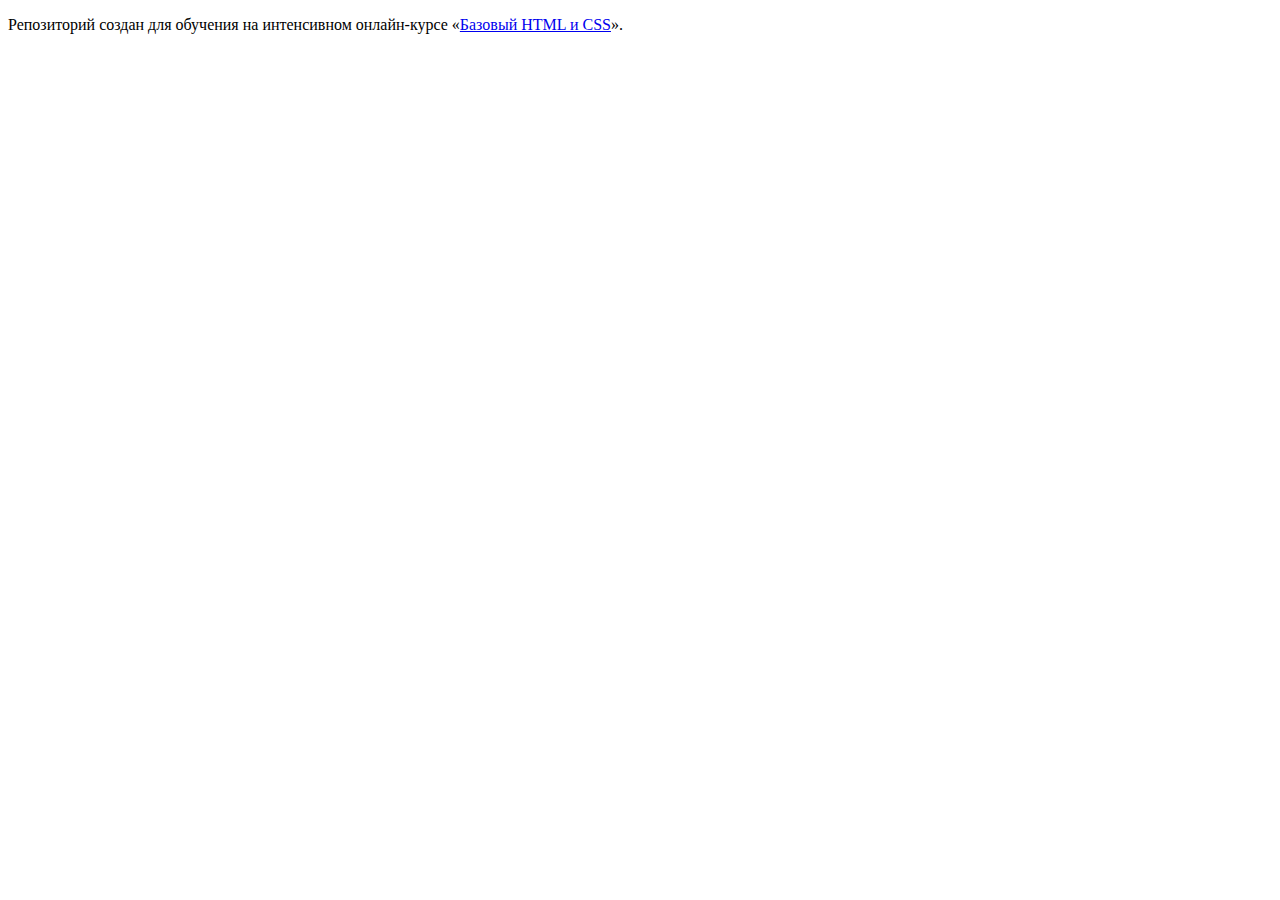
==== index.html @ eac24d5a ":hatching_chick:" ====
<!DOCTYPE html>
<html lang="ru">
  <head>
    <meta charset="utf-8">
    <title>HTML Academy: Барбершоп</title>
  </head>
  <body>

    <p>Репозиторий создан для обучения на интенсивном онлайн‑курсе «<a href="https://htmlacademy.ru/intensive/htmlcss">Базовый HTML и CSS</a>».</p>

  </body>
</html>
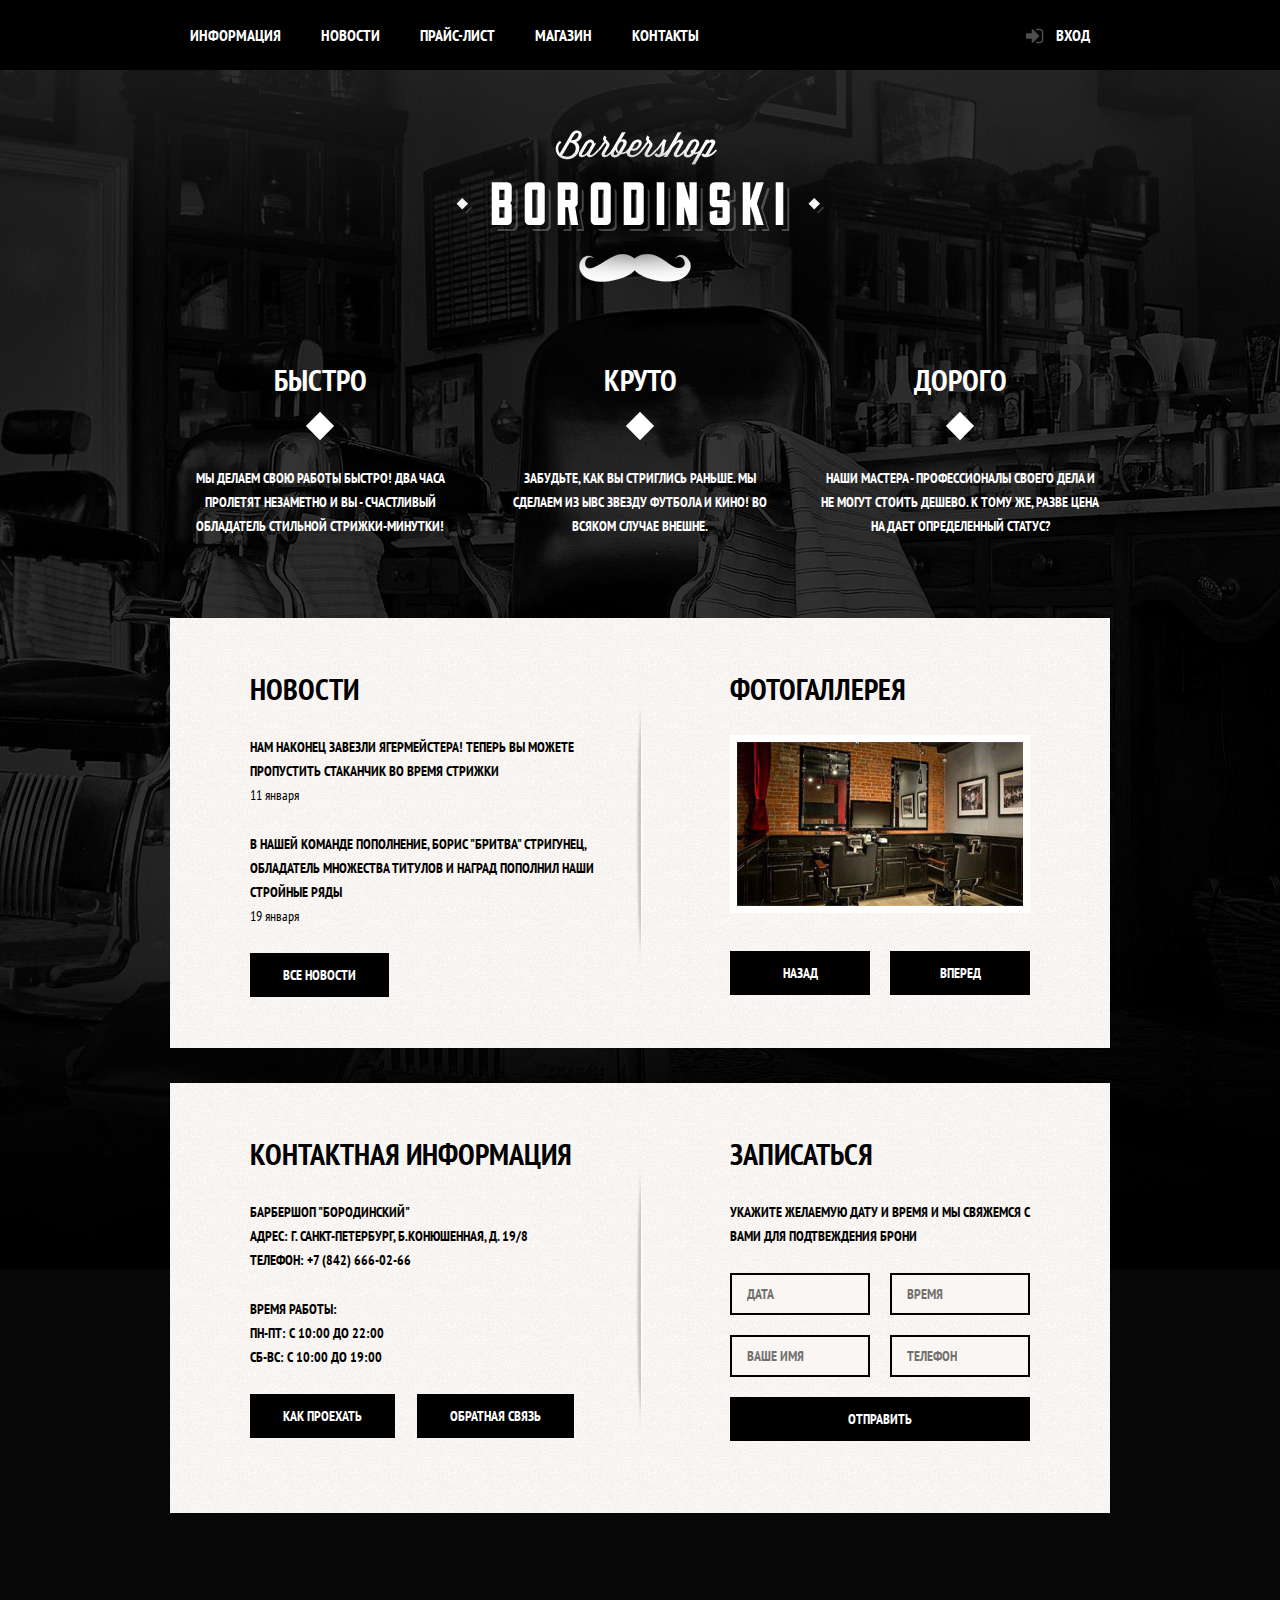
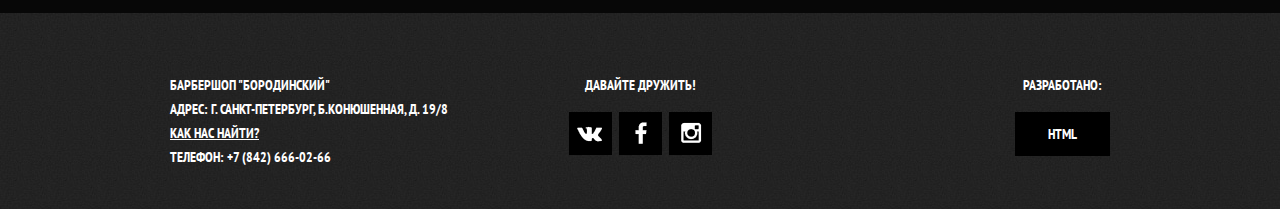
==== commit 6e853cda: "up" ====
--- a/index.html
+++ b/index.html
@@ -1,12 +1,153 @@
 <!DOCTYPE html>
 <html lang="ru">
-  <head>
-    <meta charset="utf-8">
-    <title>HTML Academy: Барбершоп</title>
-  </head>
-  <body>
-
-    <p>Репозиторий создан для обучения на интенсивном онлайн‑курсе «<a href="https://htmlacademy.ru/intensive/htmlcss">Базовый HTML и CSS</a>».</p>
-
-  </body>
-</html>
+<head>
+	<meta charset="UTF-8">
+	<script src="js/jquery.js"></script>
+	<script src="js/script.js"></script>
+	<link href='https://fonts.googleapis.com/css?family=PT+Sans+Narrow:400,700&subset=latin,cyrillic' rel='stylesheet' type='text/css'>
+	<link rel="stylesheet" type="text/css" href="normalize.css">
+	<link rel="stylesheet" type="text/css" href="style.css">
+	<title>Barbershop</title>
+</head>
+	<body>
+		<header class="main-header">
+			<div class="container clearfix">
+				<nav class="main-navigation">
+					<ul>
+						<li>
+							<a href="#">Информация</a>
+						</li>
+						<li>
+							<a href="#">Новости</a>
+						</li>
+						<li>
+							<a href="item.html">Прайс-лист</a>
+						</li>
+						<li>
+							<a href="#">Магазин</a>
+						</li>
+						<li>
+							<a href="#">Контакты</a>
+						</li>
+					</ul>
+				</nav>
+				<div class="user-block">
+					<a class="login" href="#">Вход</a>
+				</div>
+			</div>
+		</header>
+		<main class="container clearfix">
+			<div class="index-logo">
+				<img src="img/index-logo.png" alt="Barbershop">
+			</div>
+			<section class="features clearfix">
+				<div class="features-item">
+					<b class="feature-name">Быстро</b>
+					<p>Мы делаем свою работы быстро! Два часа пролетят незаметно и вы - счастливый обладатель стильной стрижки-минутки!</p>
+				</div>
+				<div class="features-item">
+					<b class="feature-name">Круто</b>
+					<p>Забудьте, как вы стриглись раньше. Мы сделаем из ывс звезду футбола и кино! Во всяком случае внешне.</p>
+				</div>
+				<div class="features-item">
+					<b class="feature-name">Дорого</b>
+					<p>Наши мастера - профессионалы своего дела и не могут стоить дешево. К тому же, разве цена на дает определенный статус?</p>
+				</div>
+			</section>
+			<div class="index-content clearfix">
+				<div class="index-content-left">
+					<h2 class="index-content-title">Новости</h2>
+					<ul class="news-preview">
+						<li>
+							<p>Нам наконец завезли Ягермейстера! Теперь вы можете пропустить стаканчик во время стрижки</p>
+							<time datetime="2016-01-11">11 января</time>
+						</li>
+						<li>
+							<p>В нашей команде пополнение, Борис "Бритва" Стригунец, обладатель множества титулов и наград пополнил наши стройные ряды</p>
+							<time datetime="2016-01-18">19 января</time>
+						</li>
+					</ul>
+					<a class="btn" href="#">Все новости</a>
+				</div>
+				<div class="index-content-right">
+					<h2 class="index-content-title">Фотогаллерея</h2>
+					<div class="gallery">
+						<figure class="gallery-content">
+							<img src="img/photo-1.jpg" alt="">
+						</figure>
+						<button class="btn gallery-prev" type="button">Назад</button>
+						<button class="btn gallery-next" type="button">Вперед</button>
+					</div>
+				</div>
+			</div>
+			<div class="index-content clearfix">
+				<div class="index-content-left">
+					<h2 class="index-content-title">Контактная информация</h2>
+						<p>
+							Барбершоп "Бородинский"<br>
+							Адрес: г. Санкт-Петербург, Б.Конюшенная, д. 19/8<br>
+							Телефон: +7 (842) 666-02-66
+						</p>
+						<p>
+							Время работы:<br>
+							пн-пт: с 10:00 до 22:00<br>
+							сб-вс: c 10:00 до 19:00
+						</p>
+						<a class="btn modal-map-open href="#">Как проехать</a>
+						<a class="btn" href="#">обратная связь</a>
+				</div>
+				<div class="index-content-right">
+					<h2 class="index-content-title">Записаться</h2>
+						<p>Укажите желаемую дату и время и мы свяжемся с вами для подтвеждения брони</p>
+						<form class="appointment-form" action="#" method="post">
+							<input type="text" name="date" value="" placeholder="Дата">
+							<input type="text" name="time" value="" placeholder="Время">
+							<input type="tel" name="name" value="" placeholder="Ваше имя">
+							<input type="tel" name="phone" value="" placeholder="Телефон">
+							<button class="btn" type="submit">Отправить</button>
+						</form>
+				</div>
+			</div>
+		</main>
+		<footer class="main-footer">
+			<div class="container clearfix">
+				<section class="footer-contacts">
+					Барбершоп "Бородинский"<br>
+					Адрес: г. Санкт-Петербург, Б.Конюшенная, д. 19/8<br>
+					<a href="#">Как нас найти?</a><br>
+					Телефон: +7 (842) 666-02-66
+				</section>
+				<section class="footer-social">
+					<p>Давайте дружить!</p>
+					<a class="social-btn social-btn-vk" href="#">Вконтакте</a>
+					<a class="social-btn social-btn-fb" href="#">Фэйсбук</a>
+					<a class="social-btn social-btn-inst" href="#">Инстаграмм</a>
+				</section>
+				<section class="footer-copyright">
+					<p>Разработано:</p>
+					<a class="btn" href="#">HTML</a>
+				</section>
+			</div>
+		</footer>
+		<div class="modal-content">
+			<button class="modal-content-close" type="button" title="Закрыть" ">Закрыть</button>
+			<h2>Личный кабинет</h2>
+			<p>Введите свой логин и пароль</p>
+			<form class="login-form" action="#" method="post">
+				<input class="icon-user" type="text" name="login" placeholder="Логин">
+				<input class="icon-password" type="password" name="password" placeholder="Пароль">
+				<label class="login-checkbox">
+					<input type="checkbox" name="remember">
+					<span class="checkbox-indicator"></span>Запомните меня			
+				</label>
+				<a class="restore" href="#">Я забыл пароль!</a>
+				<button class="btn" type="submit">Войти</button>
+			</form>
+		</div>
+		<div class="modal-content-map">
+			<button class="modal-map-close" type="button" title="Закрыть"></button>
+			<iframe src="https://www.google.com/maps/embed?pb=!1m18!1m12!1m3!1d1998.598942412369!2d30.320894615702546!3d59.938796869048396!2m3!1f0!2f0!3f0!3m2!1i1024!2i768!4f13.1!3m3!1m2!1s0x4696310fca5ba729%3A0xea9c53d4493c879f!2z0JHQvtC70YzRiNCw0Y8g0JrQvtC90Y7RiNC10L3QvdCw0Y8g0YPQuy4sIDE5LCDQodCw0L3QutGCLdCf0LXRgtC10YDQsdGD0YDQsywgMTkxMTg2!5e0!3m2!1sru!2sru!4v1468993402662" width="766" height="561" frameborder="0" style="border:0" allowfullscreen></iframe>
+		</div>
+		<div class="modal-overlay"></div>
+	</body>
+</html>--- a/style.css
+++ b/style.css
@@ -0,0 +1,879 @@
+html,
+body {
+	min-width: 960px;
+	margin: 0;
+	padding: 0;
+	color: white;
+	font-family: 'PT Sans Narrow', 'Arial', sans-serif;
+	font-size: 14px;
+	line-height: 24px;
+	text-transform: uppercase;
+	font-weight: 700;
+
+}
+
+body {
+	background: black url('img/background.jpg') no-repeat center top;
+}
+
+img {
+	max-width: 100%;
+	height: auto;
+}
+
+.inner-page {
+	color: #000000;
+	background: #f8f8f0 url('img/pattern-white.jpg');
+}
+
+.clearfix::after {
+	content: "";
+	display: table;
+	clear: both;
+}
+
+.main-header {
+	margin-bottom: 60px;
+	background-color: black;
+	color: white;
+}
+
+.inner-page .main-header {
+	margin-bottom: 55px;
+}
+
+.container {
+	width: 940px;
+	padding: 0 10px;
+	margin: 0 auto;
+}
+
+.main-navigation {
+	float: left;
+	width: 780px;
+}
+
+.main-navigation a {
+	display: block;
+	padding: 25px 20px;
+	color: white;
+	text-decoration: none;
+}
+
+.main-navigation a:hover {
+	background: #242424;
+}
+
+.main-navigation ul {
+	margin: 0;
+	padding: 0;
+	list-style: none;
+	font-size: 0;
+}
+
+.main-navigation li {
+	display: inline-block;
+	vertical-align: top;
+	font-size: 16px;
+	line-height: 20px;
+}
+
+.main-navigation .logo-inner {
+	float: left;
+	width: 111px;
+	height: 20px;
+	padding-top: 25px;
+}
+
+.main-navigation .logo-inner img {
+	width: 111px;
+	height: 20px;
+}
+
+.main-navigation .logo-inner:hover {
+	background: none;
+}
+
+.main-navigation .active {
+	position: relative;;
+	background-color: none;
+}
+
+.main-navigation .active a:hover {
+	background: none;
+}
+
+.main-navigation .active::after {
+	content: "";
+	position: absolute;
+	right: 20px;
+	bottom: 0;
+	left: 20px;
+	height: 5px;
+	background-color: white;
+}
+
+.main-navigation .active span {
+	display: block;
+	padding: 25px 20px;
+}
+
+.user-block {
+	float: right;
+	max-width: 140px;
+}
+
+.login {
+	position: relative;
+	display: inline-block;
+	padding: 25px 20px;
+	padding-left: 50px;
+	font-size: 16px;
+	line-height: 20px;
+	vertical-align: top;
+	color: white;
+	text-decoration: none;
+}
+
+.login:hover {
+	background: #242424;
+}
+
+.login::before {
+	content: "";
+	position: absolute;
+	top: 28px;
+	left: 20px;
+	width: 18px;
+	height: 18px;
+	background: url('img/Sprite.png') no-repeat;
+	opacity: 0.3;
+}
+
+.login:hover::before {
+	opacity: 1;
+}
+
+.index-logo {
+	width: 368px;
+	height: 204px;
+	margin: 0 auto;
+	margin-bottom: 25px;
+}
+
+.index-logo img {
+	width: 368px;
+	height: 204px;
+}
+
+.features {
+	margin-bottom: 80px;
+}
+
+.features-item {
+	width: 300px;
+	float: left;
+	margin-right: 20px;
+	text-align: center;
+}
+
+.features-item:last-child {
+	margin-right: 0;
+}
+
+.features-item p {
+	margin: 10px;
+	margin-bottom: 0;
+}
+
+.feature-name {
+	position: relative;
+	display: block;
+	margin-bottom: 30px;
+	padding-bottom: 35px;
+	font-size: 30px;
+	line-height: 42px;
+}
+
+.feature-name::after {
+	content: "";
+	position: absolute;
+	bottom: 0;
+	left: 50%;
+	width: 20px;
+	height: 20px;
+	margin-left: -10px;
+	background: white;
+	transform: rotate(45deg);
+}
+
+.index-content {
+	padding: 50px 80px;
+	margin-bottom: 35px;
+	color: black;
+	background:
+		url('img/central-line.png') no-repeat center,
+		#f8f5f2 url('img/pattern-white.jpg');
+}
+
+.index-content-title {
+	font-size: 30px;
+	line-height: 42px;
+	margin: 0px;
+	margin-bottom: 25px;
+}
+
+.index-content p{
+	margin: 0;
+	margin-bottom: 25px;
+}
+
+.index-content-left {
+	width: 380px;
+	float: left;
+	min-height: 330px;
+}
+
+.index-content-right {
+	width: 300px;
+	float: right;
+	min-height: 330px;
+}
+
+.news-preview {
+	margin: 0;
+	padding: 0;
+	padding-right: 35px;
+	list-style: none;
+}
+
+.news-preview li {
+	margin-bottom: 25px;
+}
+
+.news-preview p {
+	margin-bottom: 0;
+}
+
+.news-preview time {
+	font-weight: 400;
+	text-transform: none;
+}
+.btn {
+	display: inline-block;
+	text-align: center;
+	vertical-align: top;
+	padding: 10px 33px;
+	margin-right: 19px;
+	color: white;
+	background-color: black;
+	border: none;
+	outline: none;
+	cursor: pointer;
+	text-decoration: none;
+	font-family: 'PT Sans Narrow', 'Arial', sans-serif;
+	font-size: 14px;
+	line-height: 24px;
+	text-transform: uppercase;
+	font-weight: 700;
+}
+
+.btn:hover,
+.btn:active {
+	background-color: #663d15;
+}
+
+.btn.disabled,
+.btn:disabled {
+	cursor: default;
+	opacity: 0.5;
+}
+
+.btn.disabled:hover,
+.btn:disabled:hover {
+	background-color: black;
+}
+
+.gallery {
+	position: relative;
+	height: 260px;
+}
+
+.gallery-content {
+	height: 164px;
+	margin: 0;
+	background-color: #cccccc;
+	border: 7px solid #ffffff;
+}
+
+.gallery-content img {
+	width: 286px;
+	height: 164px;
+}
+
+.gallery .btn {
+	position: absolute;
+	bottom: 0;
+
+	width: 140px;
+	margin: 0;
+}
+
+.gallery-prev {
+	left: 0;
+}
+
+.gallery-next {
+	right: 0;
+}
+
+.appointment-form input {
+	float: left;
+	width: 106px;
+	margin-right:  20px;
+	margin-bottom: 20px;
+	padding: 7px 15px;
+	background-color: #f9f6f3;
+	border: 2px solid black;
+	outline: none;
+	font-family: 'PT Sans Narrow', 'Arial', sans-serif;
+	font-size: 14px;
+	line-height: 24px;
+	color: black;
+	text-transform: uppercase;
+}
+
+.appointment-form input:nth-child(2n) {
+	margin-right: 0;
+}
+
+.appointment-form .btn {
+	width: 100%;
+	clear: both;
+}
+
+.appointment-form input:focus {
+	border: 2px solid #663d15;
+}
+
+/*Стили Inner-page*/
+
+.inner-page-title h1 {
+	margin: 0;
+	margin-bottom: 20px;
+	padding: 0;
+	font-size: 30px;
+	line-height: 42px;
+}
+
+.breadcrumbs {
+	margin: 0;
+	padding: 0;
+	list-style: none;
+}
+
+.breadcrumbs li {
+	position: relative;
+	display: inline;
+	padding-right: 40px;
+}
+
+.breadcrumbs li::after {
+	content: "";
+	position: absolute;
+	top: 4px;
+	right: 18px;
+	width: 8px;
+	height: 8px;
+	background-color: black;
+	transform: rotate(45deg);
+}
+
+.breadcrumbs a {
+	color: black;
+	text-decoration: none;
+}
+
+.breadcrumbs a:hover {
+	text-decoration: underline;
+}
+
+.breadcrumbs .current {
+	color: #aba9a7;
+}
+
+.breadcrumbs .current::after {
+	display: none;
+}
+
+/*Общие стили для контентных тегов*/
+
+.inner-content  {
+	margin-bottom: 75px;
+}
+
+.inner-content h2 {
+	margin-top: 60px;
+	margin-bottom: 30px;
+	font-size: 24px;
+	line-height: 30px;
+}
+
+.inner-content h3 {
+	margin-top: 60px;
+	margin-bottom: 30px;
+	font-size: 20px;
+	line-height: 34px;
+}
+
+.inner-content h2 + h3 {
+	margin-top: 30px;
+}
+
+.inner-content p {
+	margin: 24px 0;
+}
+
+.inner-content table {
+	border-collapse: collapse;
+}
+
+.inner-content td {
+	padding: 10px 15px;
+	border: 2px solid black;
+}
+
+/*Оcобые стили для контентных тегов*/
+
+.big-heading {
+	margin-top: 55px;
+	margin-bottom: 65px;
+	text-align: center;
+}
+
+.big-heading h2 {
+	position: relative;
+	display: inline-block;
+	margin: 0;
+	padding: 0 25px;
+	font-size: 48px;
+	line-height: 48px;
+	text-align: center;
+	z-index: 2;
+
+	background: #f8f8f0 url('img/pattern-white.jpg');
+}
+
+.big-heading::after {
+	content: "";
+	position: relative;
+	top: -25px;
+	z-index: 1;
+	display: block;
+	border-bottom: 2px solid black;
+}
+
+.custom-list-1 {
+	margin: 14px 0;
+	padding: 0;
+	list-style: none;
+}
+
+.custom-list-1 li {
+	position: relative;
+	margin-bottom: 15px;
+	padding-left: 20px;
+}
+
+.custom-list-1 li::before {
+	content: "";
+	position: absolute;
+	top: 8px;
+	left: 0;
+	width: 8px;
+	height: 8px;
+	background: black;
+	transform: rotate(45deg);
+}
+
+.price-table {
+	width: 100%;
+}
+
+.price-table td {
+	width: 50%;
+}
+
+.price-table td:last-child {
+	text-align: center;
+}
+
+.short-text {
+	padding-right: 80px;
+}
+
+/*Колонки для контента*/
+
+.inner-column {
+	margin: 60px 0;
+}
+
+.inner-column-left {
+	width: 460px;
+	float: left;
+}
+
+.inner-column-right {
+	width: 460px;
+	float: right;
+}
+
+.inner-column-left *:first-child,
+.inner-column-right *:first-child {
+	margin-top: 0;
+}
+
+.inner-column-left *:last-child,
+.inner-column-right *:last-child {
+	margin-bottom: 0;
+}
+
+.main-footer {
+	margin-top: 65px;
+	padding-top: 60px;
+	padding-bottom: 40px;
+	color: white;
+	background: #252525 url('img/pattern-black.jpg')
+}
+
+.footer-contacts {
+	width: 320px;
+	min-height: 90px;
+	float: left;
+	margin-right: 60px;
+}
+
+.footer-contacts a {
+	color: white;
+	padding: 0;
+	margin: 0;
+}
+
+.footer-contacts a:hover {
+	text-decoration: none;
+}
+
+.footer-social {
+	width: 180px;
+	min-height: 90px;
+	float: left;
+	text-align: center;
+}
+
+.footer-social p {
+	margin: 0;
+	margin-bottom: 15px;
+}
+
+.social-btn {
+	display: inline-block;
+	width: 43px;
+	height: 43px;
+	margin: 0 2px;
+	font-size: 0;
+	vertical-align: top;
+	text-decoration: none;
+
+	background: black url('img/Sprite.png') no-repeat center;
+	transition: 
+		background-position 0.5s,
+		background-color 0.5s;
+}
+
+.social-btn:hover {
+	background-color: white;
+}
+
+.social-btn-vk {
+	background-position: 8px -33px;
+}
+
+.social-btn-fb {
+	background-position: -40px -33px;
+}
+
+.social-btn-inst {
+	background-position: -89px -33px;
+}
+
+.social-btn-vk:hover {
+	background-position: 8px -96px;
+}
+
+.social-btn-fb:hover {
+	background-position: -40px -96px;
+}
+
+.social-btn-inst:hover {
+	background-position: -89px -96px;
+}
+
+.footer-copyright {
+	max-width: 180px;
+	float: right;
+}
+
+.footer-copyright p {
+	margin: 0;
+	margin-bottom: 15px;
+	text-align: center;
+}
+
+.footer-copyright .btn {
+	margin-right: 0;
+}
+
+/*Modal-content*/
+
+.modal-content {
+
+	display: none;
+
+	position: fixed;
+	top: 120px;
+	left: 50%;
+	z-index: 30;
+	width: 300px;
+	margin-left: -230px;
+	padding: 50px 80px;
+	color: black;
+	background: #f8f3f0 url('img/pattern-white.jpg');
+	box-shadow: 0 30px 50px rgba(0, 0, 0, 0.7);
+}
+
+@keyframes bounce {
+	0% {transform: translateY(-2000px);}
+	70% {transform: translateY(30px);}
+	90% {transform: translateY(-10px);}
+	100% {transform: translateY(0);}
+}
+
+@keyframes shake {
+	0%, 100% {transform: translateX(0);}
+	10%, 30%, 50%, 70%, 90% {transform: translateX(-10px);}
+	20%, 40%, 60%, 80% {transform: translateX(10px);}
+}
+
+.modal-content-show {
+	display: block;
+	animation: bounce 0.6s;
+}
+
+.modal-content-error {
+	animation: shake 0.6s;
+}
+
+.modal-content-close {
+	position: absolute;
+	top: 0;
+	right: -34px;
+	width: 22px;
+	height: 22px;
+	font-size: 0;
+
+	background-color: transparent;
+	border: 0;
+	outline: 0;
+	cursor: pointer;
+}
+
+.modal-content-close::before,
+.modal-content-close::after {
+	content: "";
+	position: absolute;
+	top: 10px;
+	left: 2px;
+	width: 19px;
+	height: 3px;
+	background-color: #d0d0d0;
+	border-radius: 1px;
+}
+
+.modal-content-close::before {
+	transform: rotate(45deg);
+}
+
+.modal-content-close::after {
+	transform: rotate(-45deg);
+}
+
+.modal-content h2 {
+	margin: 0;
+	margin-bottom: 20px;
+	font-size: 30px;
+	line-height: 42px;
+}
+
+.modal-content p {
+	margin: 0;
+	margin-bottom: 14px;
+}
+
+.modal-content .login-form {
+	margin-top: 30px;
+	margin-bottom: 10px;
+}
+
+.login-form input[type="text"],
+.login-form input[type="password"] {
+	width: 236px;
+	margin: 0;
+	margin-bottom: 10px;
+	padding: 10px 20px;
+	padding-right: 40px;
+	font-family: 'PT Sans Narrow', 'Arial', sans-serif;
+	font-size: 14px;
+	line-height: 24px;
+	color: black;
+	text-transform: uppercase;
+	background-color: #f9f6f3;
+	border: 2px solid black;
+	outline: none;
+}
+
+.login-form input:focus {
+	border-color: #663d15;
+}
+
+.login-form input.icon-user {
+	background: url('img/icon-user.png') no-repeat 95% 50%;
+}
+
+.login-form input.icon-password {
+	background: url('img/icon-password.png') no-repeat 95% 50%;
+}
+
+.login-form .restore {
+	float: right;
+	color: black;
+}
+
+.login-form .btn {
+	width: 100%;
+	margin-top: 15px;
+}
+
+.login-checkbox {
+	position: relative;
+	padding-left: 30px;
+	cursor: pointer;
+}
+
+.login-checkbox:hover {
+	color:  #663d15;
+}
+
+ .login-checkbox input[type="checkbox"] {
+ 	display: none;
+ }
+
+ .login-checkbox input[type="checkbox"] + .checkbox-indicator {
+ 	position: absolute;
+ 	top: -3px;
+ 	left: 0;
+ 	width: 17px;
+ 	height: 17px;
+	border: 2px solid black;
+ }
+
+ .login-checkbox input[type="checkbox"]:checked + .checkbox-indicator::before,
+ .login-checkbox input[type="checkbox"]:checked + .checkbox-indicator::after {
+  	content: "";
+  	position: absolute;
+  	top: 8px;
+  	left: 1px;
+  	width: 15px;
+  	height: 2px;
+  	background-color: black;
+  }
+
+ .login-checkbox input[type="checkbox"]:checked + .checkbox-indicator::before {
+ 	transform: rotate(45deg);
+ }
+
+ .login-checkbox input[type="checkbox"]:checked + .checkbox-indicator::after {
+ 	transform: rotate(-45deg);
+ }
+
+.modal-content-map {
+
+	display: none;
+
+	position: fixed;
+	top: 50%;
+	left: 50%;
+	z-index: 20;
+	margin-top: -280px;
+	margin-left: -390px;
+	width: 766px;
+	height: 561px;
+	background: #e9e5dc url('img/map.jpg') no-repeat 50% 10%;
+	border: 7px solid white;
+	box-shadow: 0 30px 50px rgba(0, 0, 0, 0.7);
+}
+
+.modal-content-map-show {
+	display: block;
+	animation: bounce 0.6s;
+}
+
+.modal-map-close {
+	position: absolute;
+	top: 0;
+	right: -34px;
+	width: 22px;
+	height: 22px;
+	font-size: 0;
+
+	background-color: transparent;
+	border: 0;
+	outline: 0;
+	cursor: pointer;
+}
+
+.modal-map-close::before,
+.modal-map-close::after {
+	content: "";
+	position: absolute;
+	top: 10px;
+	left: 2px;
+	width: 19px;
+	height: 3px;
+	background-color: #d0d0d0;
+	border-radius: 1px;
+}
+
+.modal-map-close::before {
+	transform: rotate(45deg);
+}
+
+.modal-map-close::after {
+	transform: rotate(-45deg);
+}
+
+.modal-overlay {
+
+	display: none;
+
+	position: fixed;
+	top: 0;
+	left: 0;
+	z-index: 10;
+	width: 100%;
+	height: 100%;
+	background: rgba(0, 0, 0, 0.5);
+}
+
+.modal-overlay-show {
+	display: block;
+}